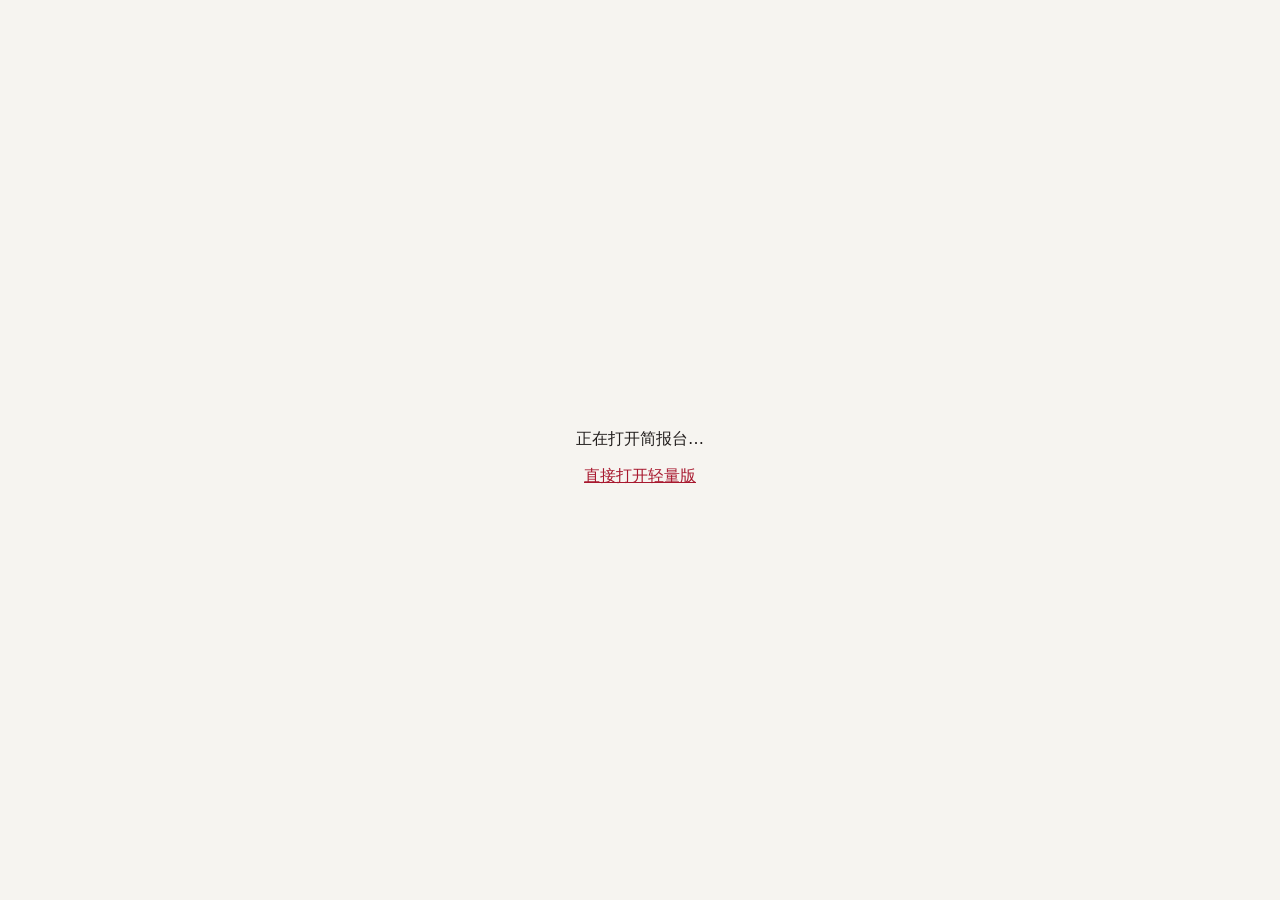
==== app/web/index.html @ 77902d2d "Build the Fieldnote Flutter timeline" ====
<!doctype html>
<html lang="zh-Hans">
<head>
  <base href="$FLUTTER_BASE_HREF">
  <meta charset="utf-8">
  <meta name="viewport" content="width=device-width,initial-scale=1">
  <meta name="robots" content="noindex,noarchive">
  <meta name="referrer" content="no-referrer">
  <meta name="theme-color" content="#f6f4f0">
  <title>简报台</title>
  <style>
    html { background:#f6f4f0;color:#221e1d;font-family:system-ui,sans-serif }
    #loading { position:absolute;inset:0;display:grid;place-content:center;text-align:center }
    #loading a { color:#a8182e }
  </style>
</head>
<body>
  <div id="loading" role="status">
    <p>正在打开简报台…</p>
    <a href="offline.html">直接打开轻量版</a>
  </div>
  <noscript><p><a href="offline.html">简报台轻量版</a></p></noscript>
  <script src="flutter_bootstrap.js" async></script>
</body>
</html>
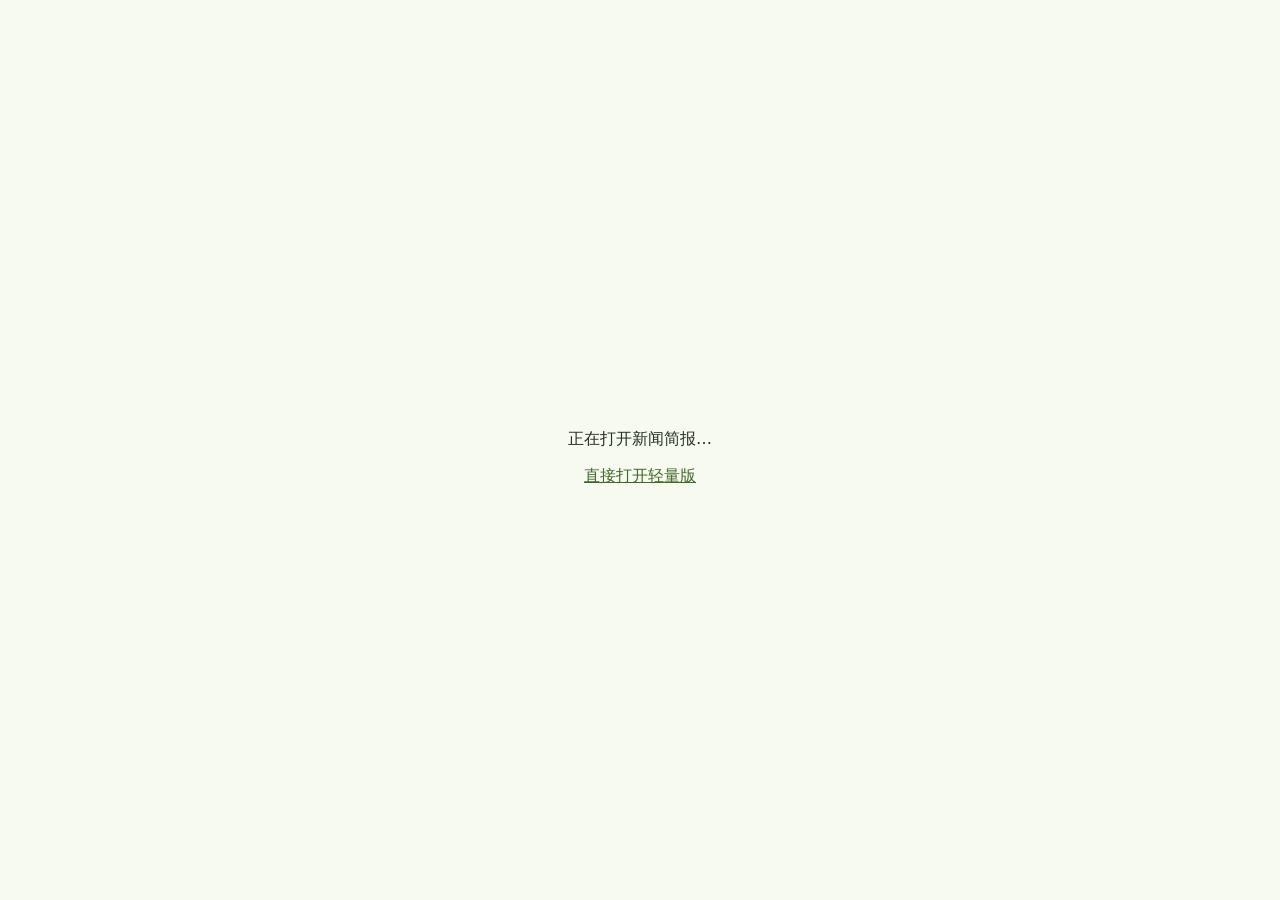
==== commit 94e16ffa: "Refresh News Brief design and financial feeds" ====
--- a/app/web/index.html
+++ b/app/web/index.html
@@ -6,20 +6,20 @@
   <meta name="viewport" content="width=device-width,initial-scale=1">
   <meta name="robots" content="noindex,noarchive">
   <meta name="referrer" content="no-referrer">
-  <meta name="theme-color" content="#f6f4f0">
-  <title>简报台</title>
+  <meta name="theme-color" content="#f6faef">
+  <title>新闻简报</title>
   <style>
-    html { background:#f6f4f0;color:#221e1d;font-family:system-ui,sans-serif }
+    html { background:#f6faef;color:#263022;font-family:system-ui,sans-serif }
     #loading { position:absolute;inset:0;display:grid;place-content:center;text-align:center }
-    #loading a { color:#a8182e }
+    #loading a { color:#43672a }
   </style>
 </head>
 <body>
   <div id="loading" role="status">
-    <p>正在打开简报台…</p>
+    <p>正在打开新闻简报…</p>
     <a href="offline.html">直接打开轻量版</a>
   </div>
-  <noscript><p><a href="offline.html">简报台轻量版</a></p></noscript>
+  <noscript><p><a href="offline.html">新闻简报轻量版</a></p></noscript>
   <script src="flutter_bootstrap.js" async></script>
 </body>
 </html>
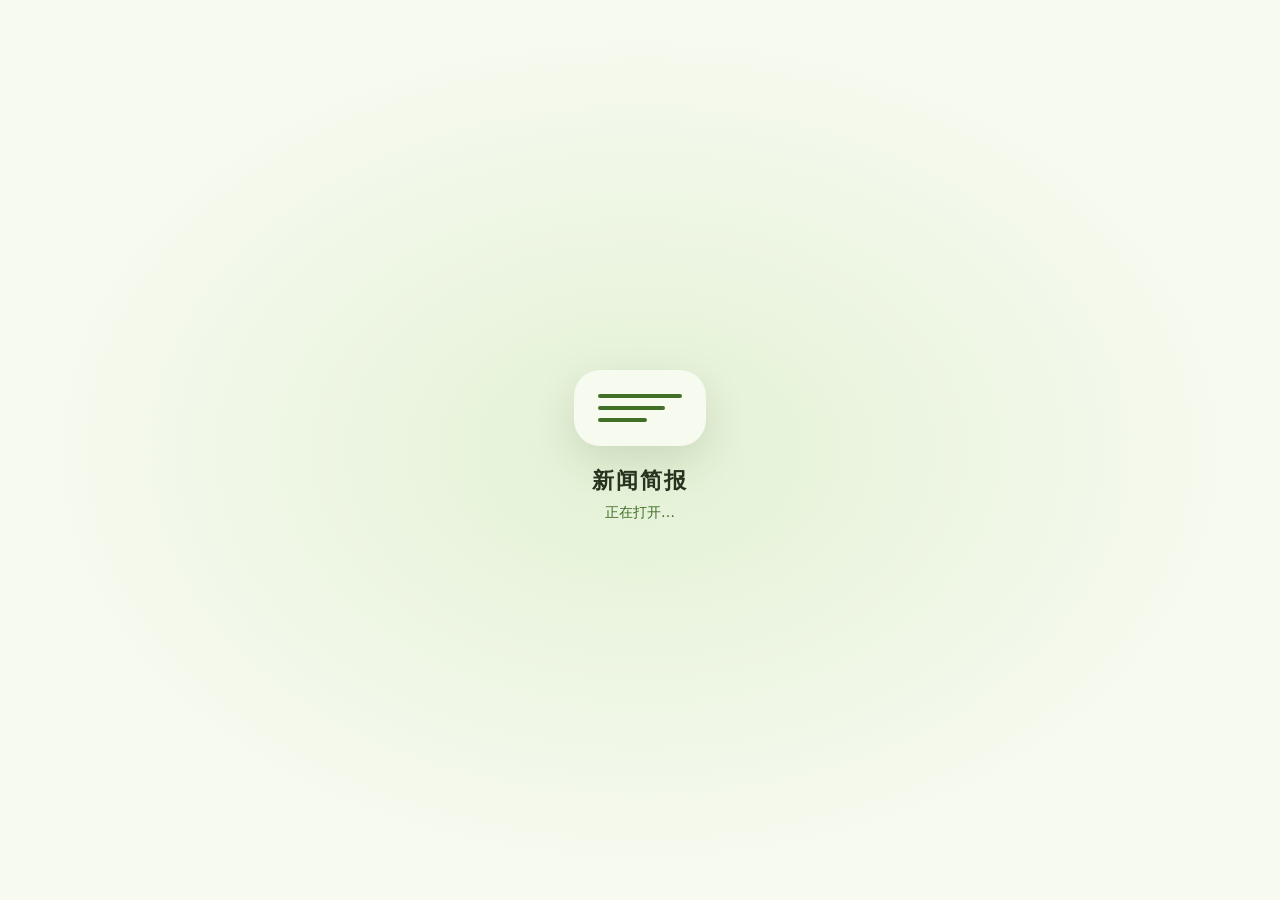
==== commit 3baae3f0: "Add inline translations, daily briefing and dark mode" ====
--- a/app/web/index.html
+++ b/app/web/index.html
@@ -8,18 +8,61 @@
   <meta name="referrer" content="no-referrer">
   <meta name="theme-color" content="#f6faef">
   <title>新闻简报</title>
+  <script>
+    try {
+      if (localStorage.getItem('fieldnote-dark-mode') === 'true') {
+        document.documentElement.dataset.mode = 'dark';
+        document.querySelector('meta[name="theme-color"]').content = '#171d15';
+      }
+    } catch {}
+  </script>
   <style>
-    html { background:#f6faef;color:#263022;font-family:system-ui,sans-serif }
-    #loading { position:absolute;inset:0;display:grid;place-content:center;text-align:center }
-    #loading a { color:#43672a }
+    html { --paper:#f6faef;--ink:#25331f;--accent:#416f28;--wash:#e3f1d5;color-scheme:light }
+    html[data-mode="dark"] { --paper:#171d15;--ink:#edf4e9;--accent:#b8e38e;--wash:#283721;color-scheme:dark }
+    html { background:var(--paper);color:var(--ink);font-family:system-ui,sans-serif }
+    #loading { position:fixed;inset:0;display:grid;place-items:center;text-align:center;
+      background:radial-gradient(ellipse at center,var(--wash),var(--paper) 65%) }
+    .loading-mark { display:grid;gap:8px;padding:24px;width:84px;margin:0 auto 20px;
+      border-radius:26px;background:var(--paper);box-shadow:0 14px 42px #21391720;
+      animation:float 1.7s ease-in-out infinite alternate }
+    .loading-mark i { display:block;height:4px;border-radius:3px;background:var(--accent);
+      transform-origin:left;animation:write 1.7s ease-in-out infinite alternate }
+    .loading-mark i:nth-child(2) { width:80%;animation-delay:.12s }
+    .loading-mark i:nth-child(3) { width:58%;animation-delay:.24s }
+    .loading-title { margin:0;font-weight:720;font-size:22px;letter-spacing:.08em }
+    #loading-status { margin:8px 0;color:var(--accent);font-size:14px }
+    #loading button { border:1px solid var(--accent);color:var(--ink);background:var(--paper);
+      border-radius:18px;padding:7px 15px;margin-top:6px;font:inherit;cursor:pointer }
+    #loading[data-error] i,#loading[data-error] .loading-mark { animation:none }
+    @keyframes float { to { transform:translateY(-7px) } }
+    @keyframes write { 0%,15% { transform:scaleX(.2);opacity:.35 } 75%,100% { transform:scaleX(1) } }
+    @media (prefers-reduced-motion: reduce) { .loading-mark,.loading-mark i { animation:none } }
   </style>
 </head>
 <body>
-  <div id="loading" role="status">
-    <p>正在打开新闻简报…</p>
-    <a href="offline.html">直接打开轻量版</a>
+  <div id="loading">
+    <div>
+      <div class="loading-mark" aria-hidden="true"><i></i><i></i><i></i></div>
+      <p class="loading-title">新闻简报</p>
+      <p id="loading-status" role="status">正在打开…</p>
+      <button id="loading-retry" type="button" hidden onclick="location.reload()">重新加载</button>
+      <noscript><p>请启用 JavaScript 以打开新闻简报。</p></noscript>
+    </div>
   </div>
-  <noscript><p><a href="offline.html">新闻简报轻量版</a></p></noscript>
-  <script src="flutter_bootstrap.js" async></script>
+  <script>
+    window.fieldnoteLoadError = () => {
+      const loader = document.getElementById('loading');
+      if (!loader) return;
+      loader.dataset.error = '';
+      document.getElementById('loading-status').textContent = '暂时无法打开，请重试';
+      document.getElementById('loading-retry').hidden = false;
+    };
+    const loadingTimeout = setTimeout(window.fieldnoteLoadError, 60000);
+    window.addEventListener('flutter-first-frame', () => {
+      clearTimeout(loadingTimeout);
+      document.getElementById('loading')?.remove();
+    }, { once: true });
+  </script>
+  <script src="flutter_bootstrap.js" async onerror="window.fieldnoteLoadError()"></script>
 </body>
 </html>
